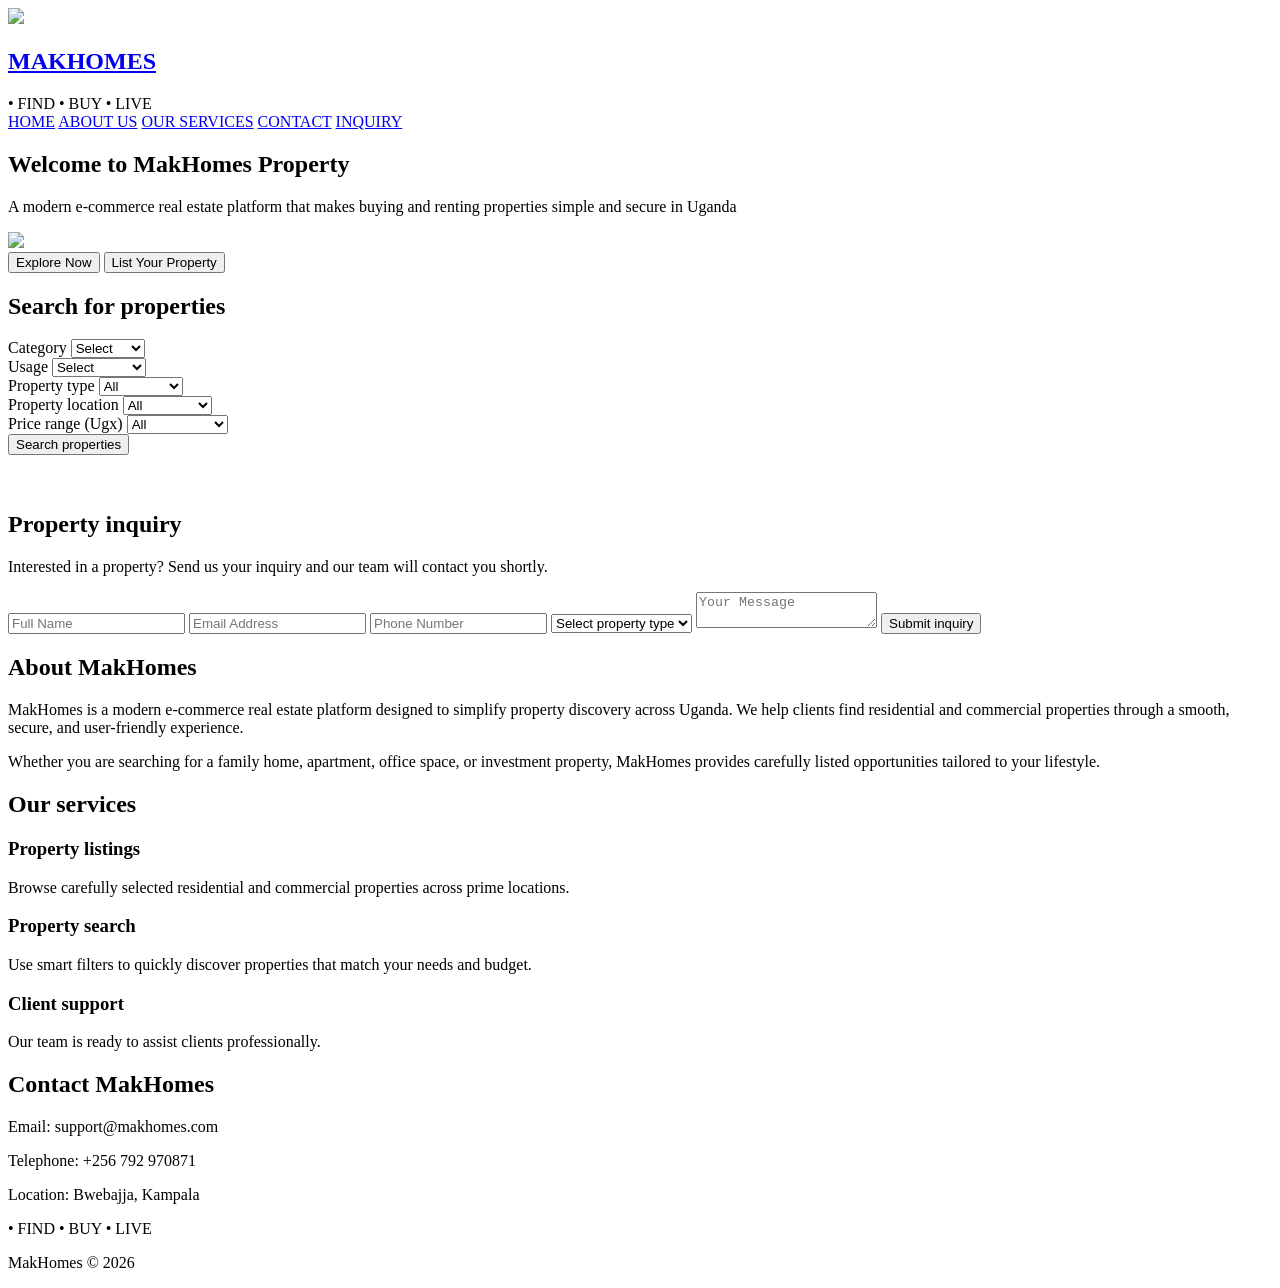
==== index.html @ b47d2c3f "index.html" ====
<!DOCTYPE html>
<html lang="en">
<head>
    <meta charset="UTF-8">
    <meta name="viewport" content="width=device-width, initial-scale=1.0">
    <title>MakHomes</title>
    <link rel="stylesheet" href="style.css">
</head>

<body>
    <!-- NAVBAR -->
        <header class="navbar">
            <div class="logo-area">
                <img src="images/file_00000000f9f071fd8408cd7e91cb1268.png">
                <div class="logo-text">
                    <h2 class="navbarh2-text">
                        <a href="index.html">MAKHOMES</a>
                    </h2>
                    <span>
                        &bull; FIND &bull; BUY &bull; LIVE
                    </span>
                </div>
            </div>
            
            <nav class="nav-menu">
                <a href="index.html">HOME</a>
                <a href="about.html">ABOUT US</a>
                <a href="services.html">OUR SERVICES</a>
                <a href="contact.html">CONTACT</a>
                <a href="inquiry.html">INQUIRY</a>
            </nav>
        </header>

    <!-- HERO -->
        <section class="hero">
            <div>
                <h1>
                    Welcome to MakHomes Property
                </h1>
                <p>
                    A modern e-commerce real estate platform that makes buying and renting properties simple and secure in Uganda
                </p>
            </div>

            <div>
                <img class="hero-image" src="images/Homepage-image.jpg">
            </div>

            <div>
                <button class="explore-button">
                    Explore Now
                </button>

                <button class="listyour-button">
                    List Your Property
                </button>
            </div>
        </section>

    <!-- PROPERTY SECTION -->
        <section class="featured">
            <h2>Search for properties</h2>
            
    <!-- SEARCH FILTERS -->
            <div class="search-box">

        <!-- CATEGORY -->
            <div class="filter">
                <label>Category</label>

                <select id="categoryFilter">
                    <option value="All">Select</option>
                    <option value="For Sale">For Sale</option>
                    <option value="For Rent">For Rent</option>
                </select>
            </div>

        <!-- USAGE -->
            <div class="filter">
                <label>Usage</label>

                <select id="usageFilter">
                    <option value="All">Select</option>
                    <option value="Residential">Residential</option>
                    <option value="Commercial">Commercial</option>
                </select>
            </div>

        <!-- TYPE -->
            <div class="filter">
                <label>Property type</label>

                <select id="typeFilter">
                    <option value="All">All</option>
                    <option value="Apartment">Apartment</option>
                    <option value="Villa">Villa</option>
                    <option value="Bungalow">Bungalow</option>
                    <option value="Office">Office</option>
                    <option value="Land">Land</option>
                    <option value="House">House</option>
                </select>
            </div>
            
        <!-- LOCATION -->
            <div class="filter">
                <label>Property location</label>

                <select id="locationFilter">
                    <option value="All">All</option>
                    <option>Bunga</option>
                    <option>Bwebajja</option>
                    <option>Akright</option>
                    <option>Kololo</option>
                    <option>Kabalagala</option>
                    <option>Kitooro</option>
                    <option>Lubowa</option>
                    <option>Kira</option>
                    <option>Mengo</option>
                </select>
            </div>

        <!-- PRICE -->
            <div class="filter">
                <label>Price range (Ugx)</label>

                <select id="priceFilter">
                    <option value="All">All</option>
                    <option value="100000000">Below 100M</option>
                    <option value="300000000">100M - 300M</option>
                    <option value="500000000">300M - 500M</option>
                    <option value="500000000">500M - 1B</option>
                    <option value="1000000000">Above 1B</option>
                </select>
            </div>

        <!-- BUTTON -->
            <button class="search-btn" onclick="filterProperties()">
                Search properties
            </button>
            </div><br><br>
        <!-- PROPERTY CARDS -->
        <div class="cards" id="propertyContainer"></div>
        </section>

    <!-- INQUIRY SECTION -->
        <section class="inquiry-section">
            <div class="inquiry-container"></div>
            <div class="inquiry-text">
                <h2>
                    Property inquiry
                </h2>
                <p>
                    Interested in a property? Send us your inquiry and our team
                    will contact you shortly.
                </p>
            </div>
        </section>

    <!-- FORM -->
        <form class="inquiry-form">
            <input type="text" placeholder="Full Name" required>
            <input type="email" placeholder="Email Address" required>
            <input type="tel" placeholder="Phone Number" required>
            <select required>
                <option>Select property type</option>
                <option>For Sale</option>
                <option>For Rent</option>
            </select>

            <textarea placeholder="Your Message"></textarea>

            <button type="submit">
                Submit inquiry
            </button>
        </form>

    <!-- ABOUT -->
        <section id="about" class="about-section">
            <div class="about-text">
                <h2>
                    About MakHomes
                </h2>
                <p>
                    MakHomes is a modern e-commerce real estate platform designed
                    to simplify property discovery across Uganda. We help clients
                    find residential and commercial properties through a smooth,
                    secure, and user-friendly experience.
                </p>
                <p>
                    Whether you are searching for a family home, apartment,
                    office space, or investment property, MakHomes provides
                    carefully listed opportunities tailored to your lifestyle.
                </p>
            </div>
        </section>


    <!-- SERVICES -->
        <section id="services" class="services-section">
            <h2>
                Our services
            </h2>

            <div class="service-cards">
                <div class="service">
                    <h3>
                        Property listings
                    </h3>
                    <p>
                        Browse carefully selected residential and commercial
                        properties across prime locations.
                    </p>
                </div>

                <div class="service">
                    <h3>
                        Property search
                    </h3>
                    <p>
                        Use smart filters to quickly discover properties that
                        match your needs and budget.
                    </p>
                </div>

                <div class="service">
                    <h3>
                        Client support
                    </h3>
                    <p>
                        Our team is ready to assist clients professionally.
                    </p>
                </div>
            </div>
        </section>

    <!-- CONTACT -->
        <section id="contact" class="contact-section">
            <h2 class="contact-text">
                Contact MakHomes
            </h2>
            <p>
                Email: support@makhomes.com
            </p>
            <p>
                Telephone: +256 792 970871
            </p>
            <p>
                Location: Bwebajja, Kampala
            </p>
        </section>        

    <!-- FOOTER -->
        <footer>
            <p>
                &bull; FIND &bull; BUY &bull; LIVE
            </p>

            <p>
                MakHomes &#169; 2026
            </p>
        </footer>

<script src="script.js"></script>

</body>
</html>
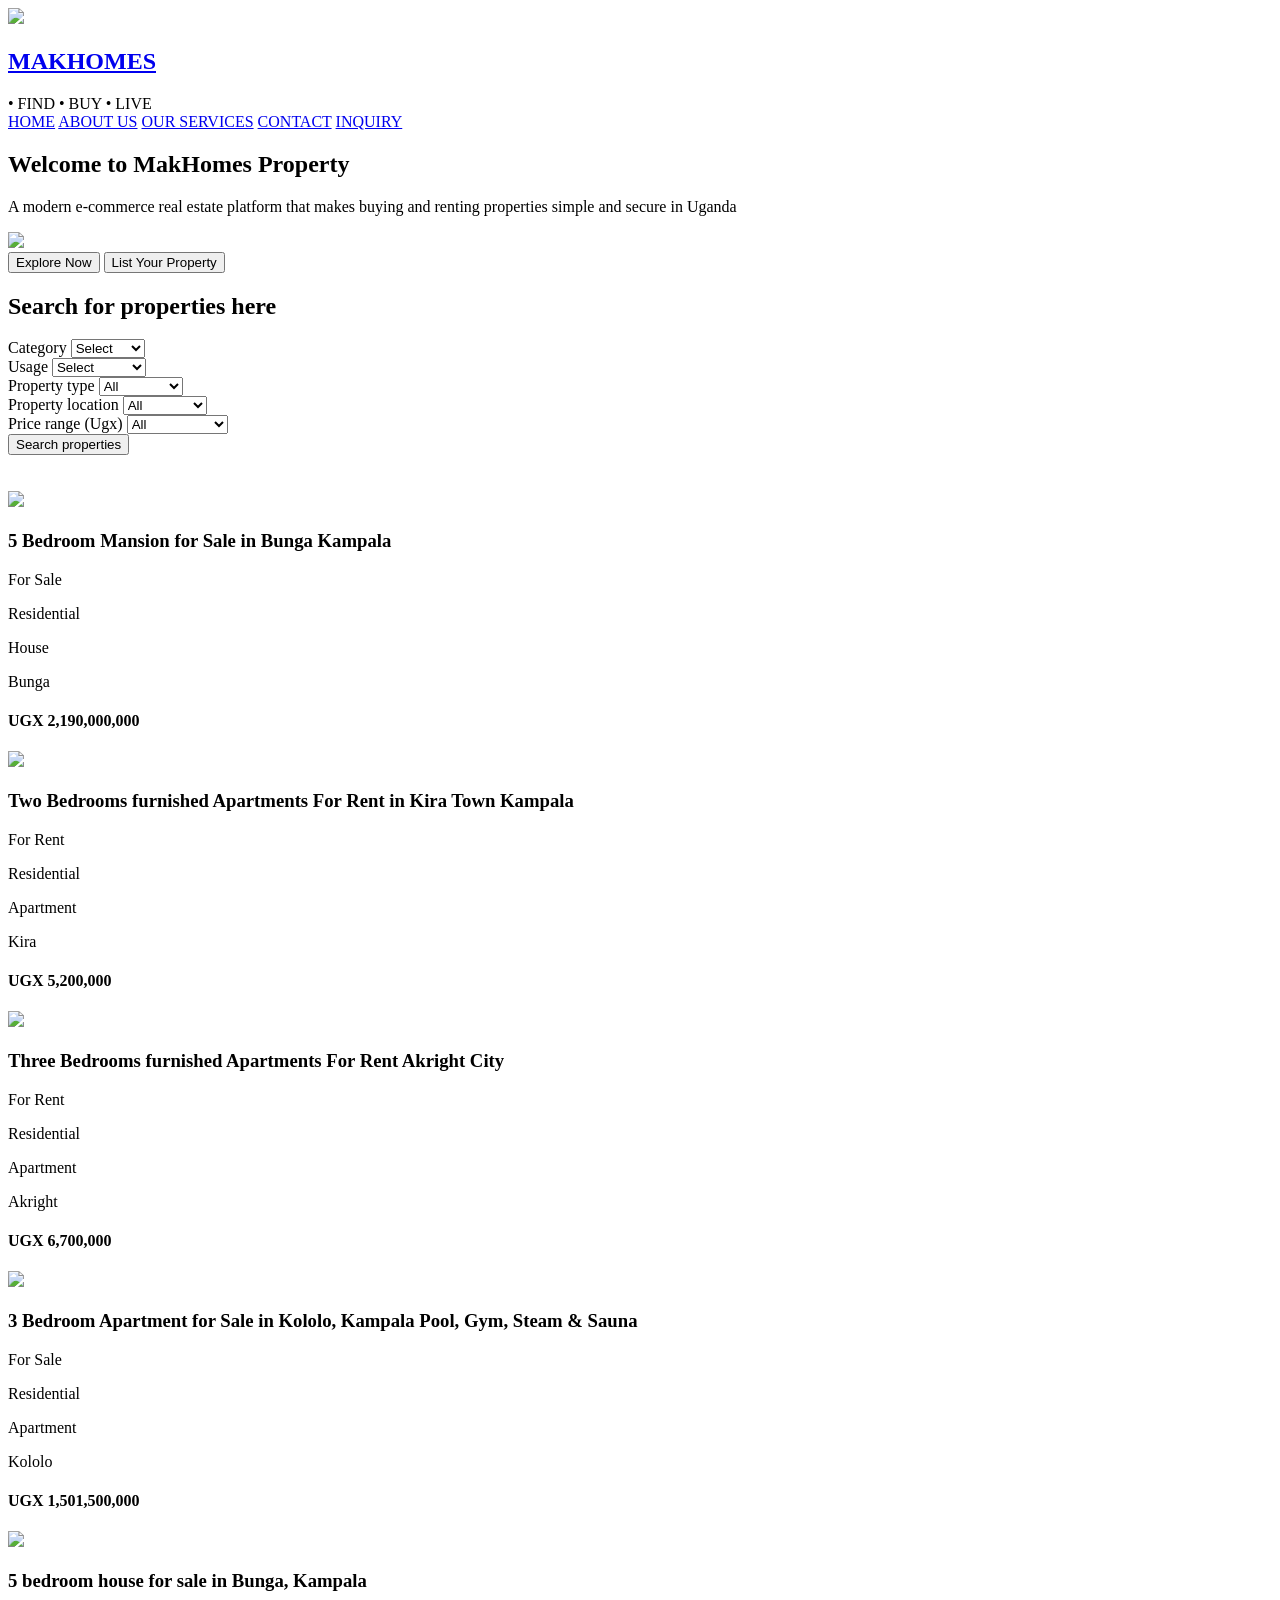
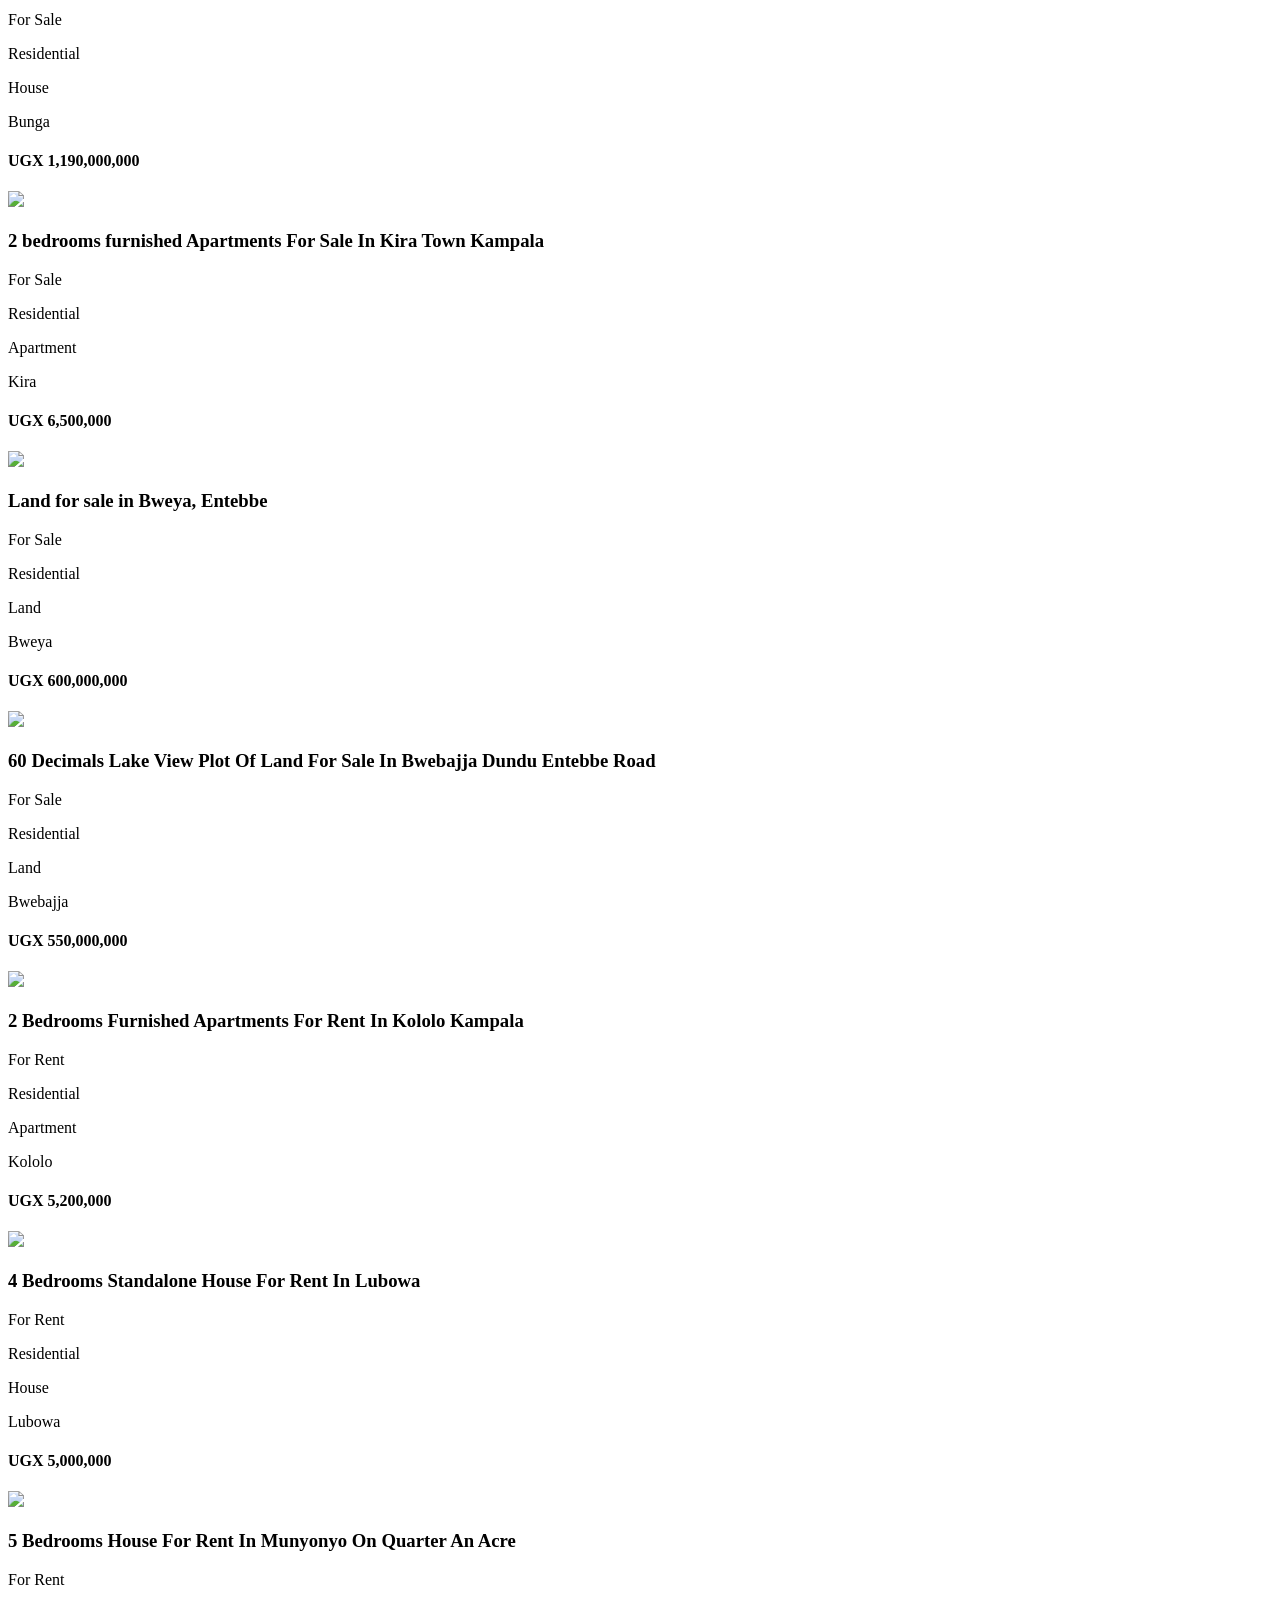
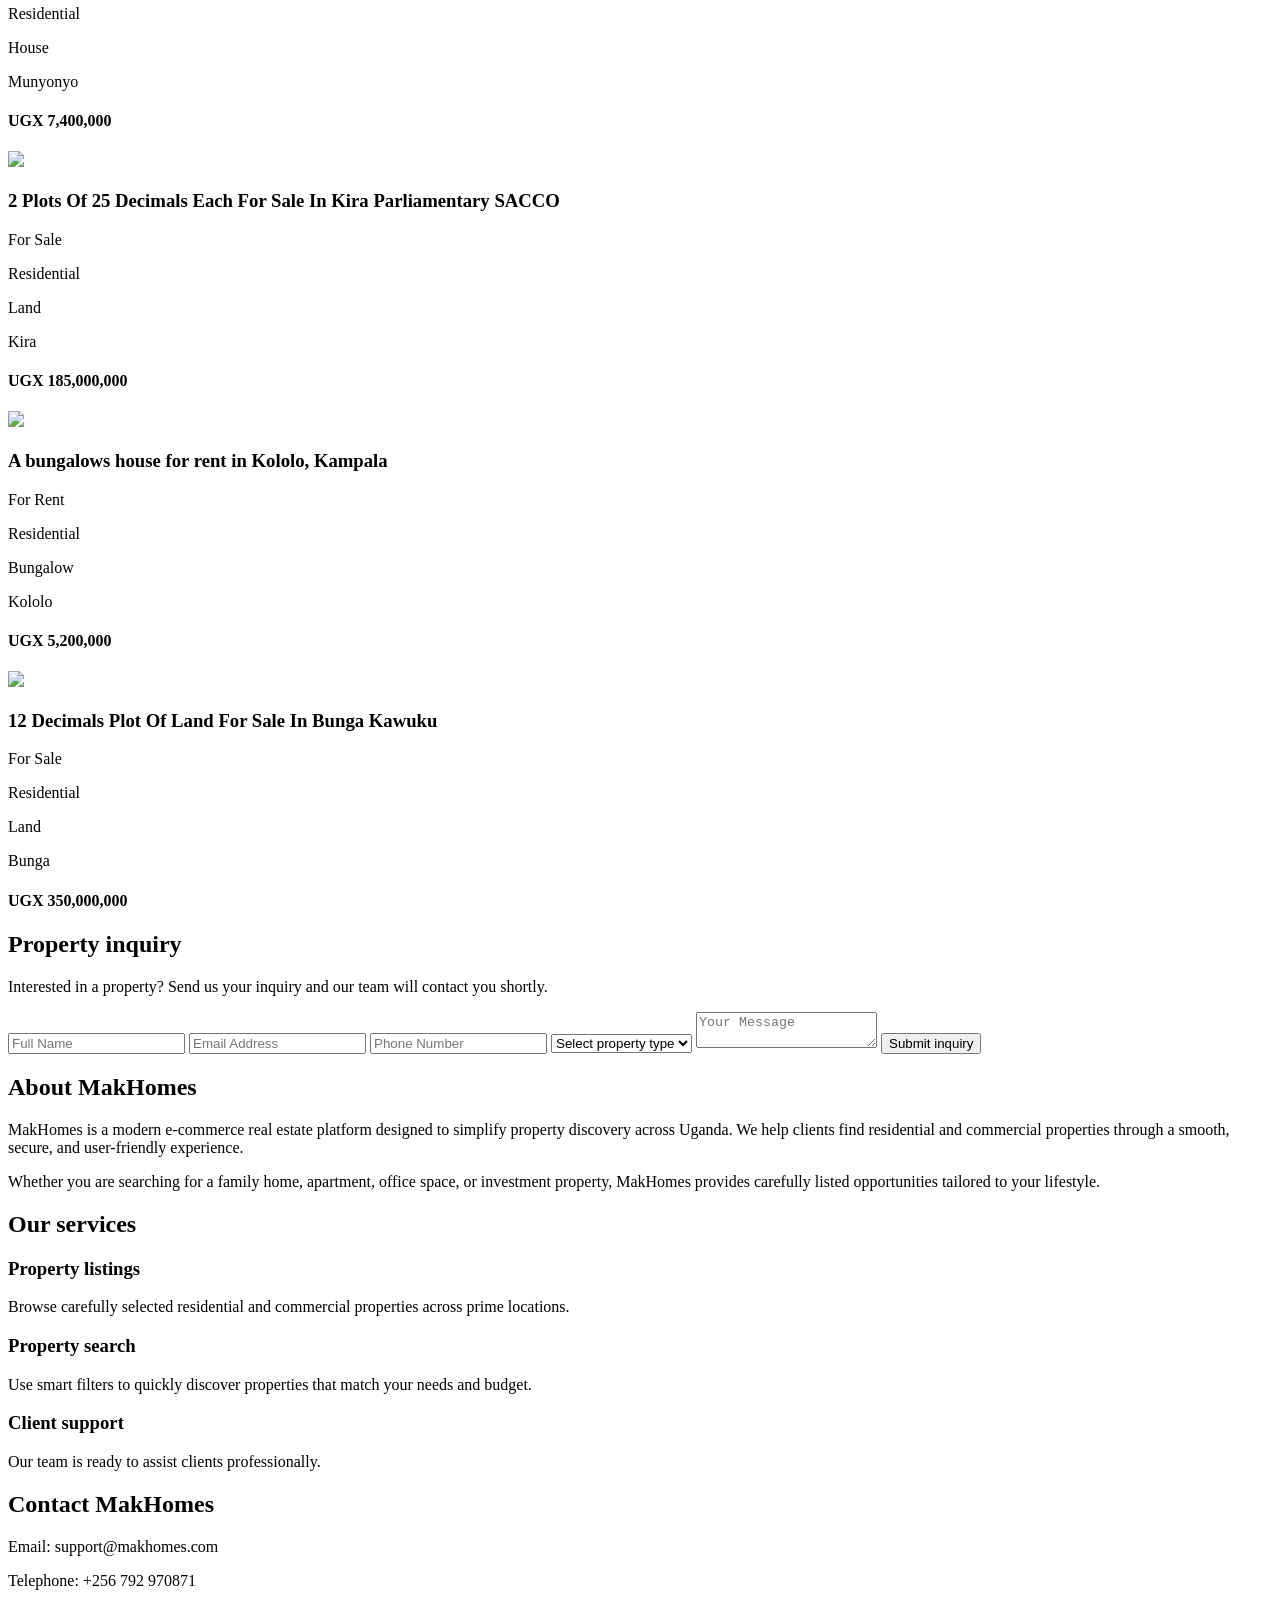
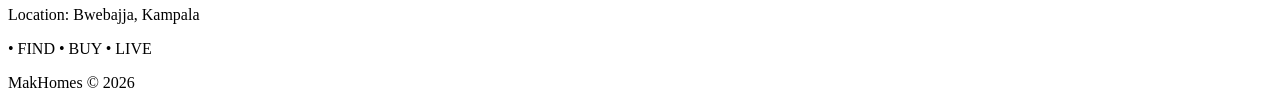
==== commit b93b9cfb: "Update index.html" ====
--- a/index.html
+++ b/index.html
@@ -59,7 +59,7 @@
 
     <!-- PROPERTY SECTION -->
         <section class="featured">
-            <h2>Search for properties</h2>
+            <h2>Search for properties here</h2>
             
     <!-- SEARCH FILTERS -->
             <div class="search-box">
@@ -111,11 +111,11 @@
                     <option>Bwebajja</option>
                     <option>Akright</option>
                     <option>Kololo</option>
-                    <option>Kabalagala</option>
-                    <option>Kitooro</option>
+                    <option>Buziga</option>
+                    <option>Bweya</option>
                     <option>Lubowa</option>
                     <option>Kira</option>
-                    <option>Mengo</option>
+                    <option>Munyonyo</option>
                 </select>
             </div>
 
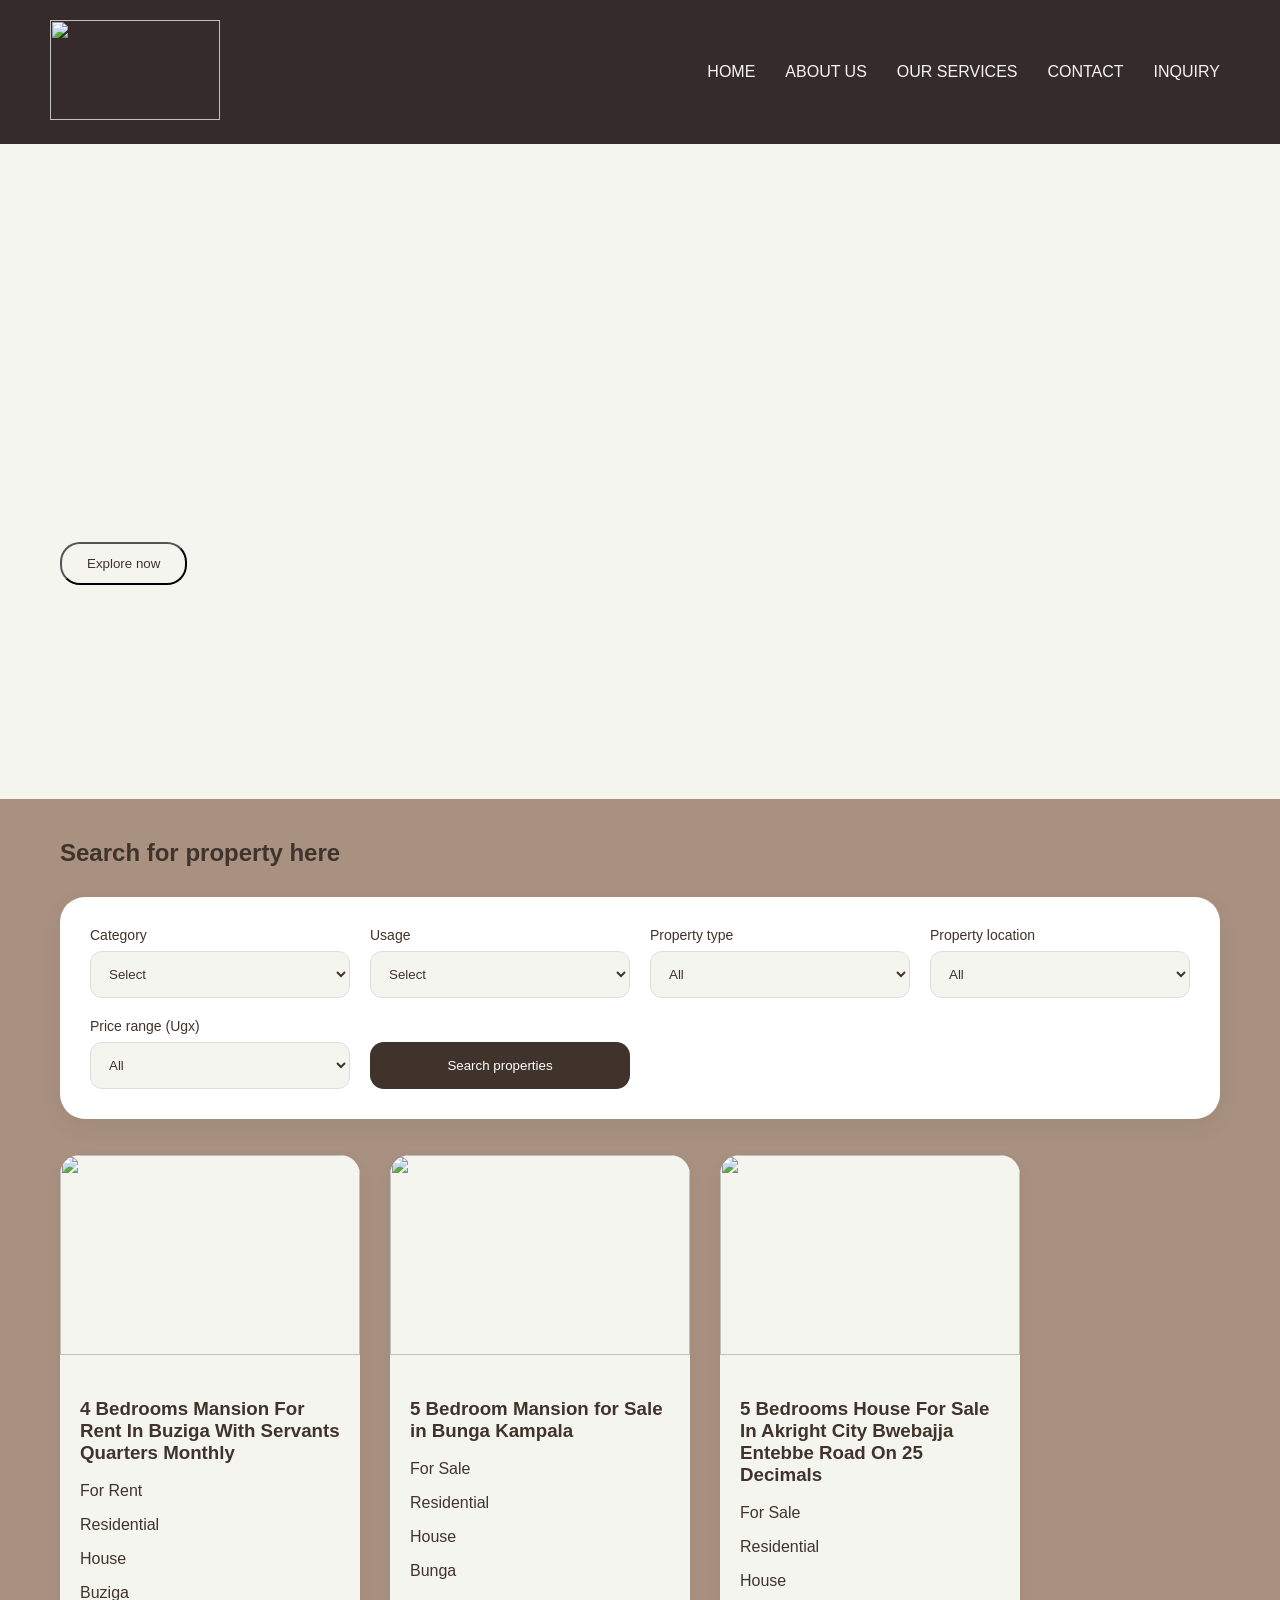
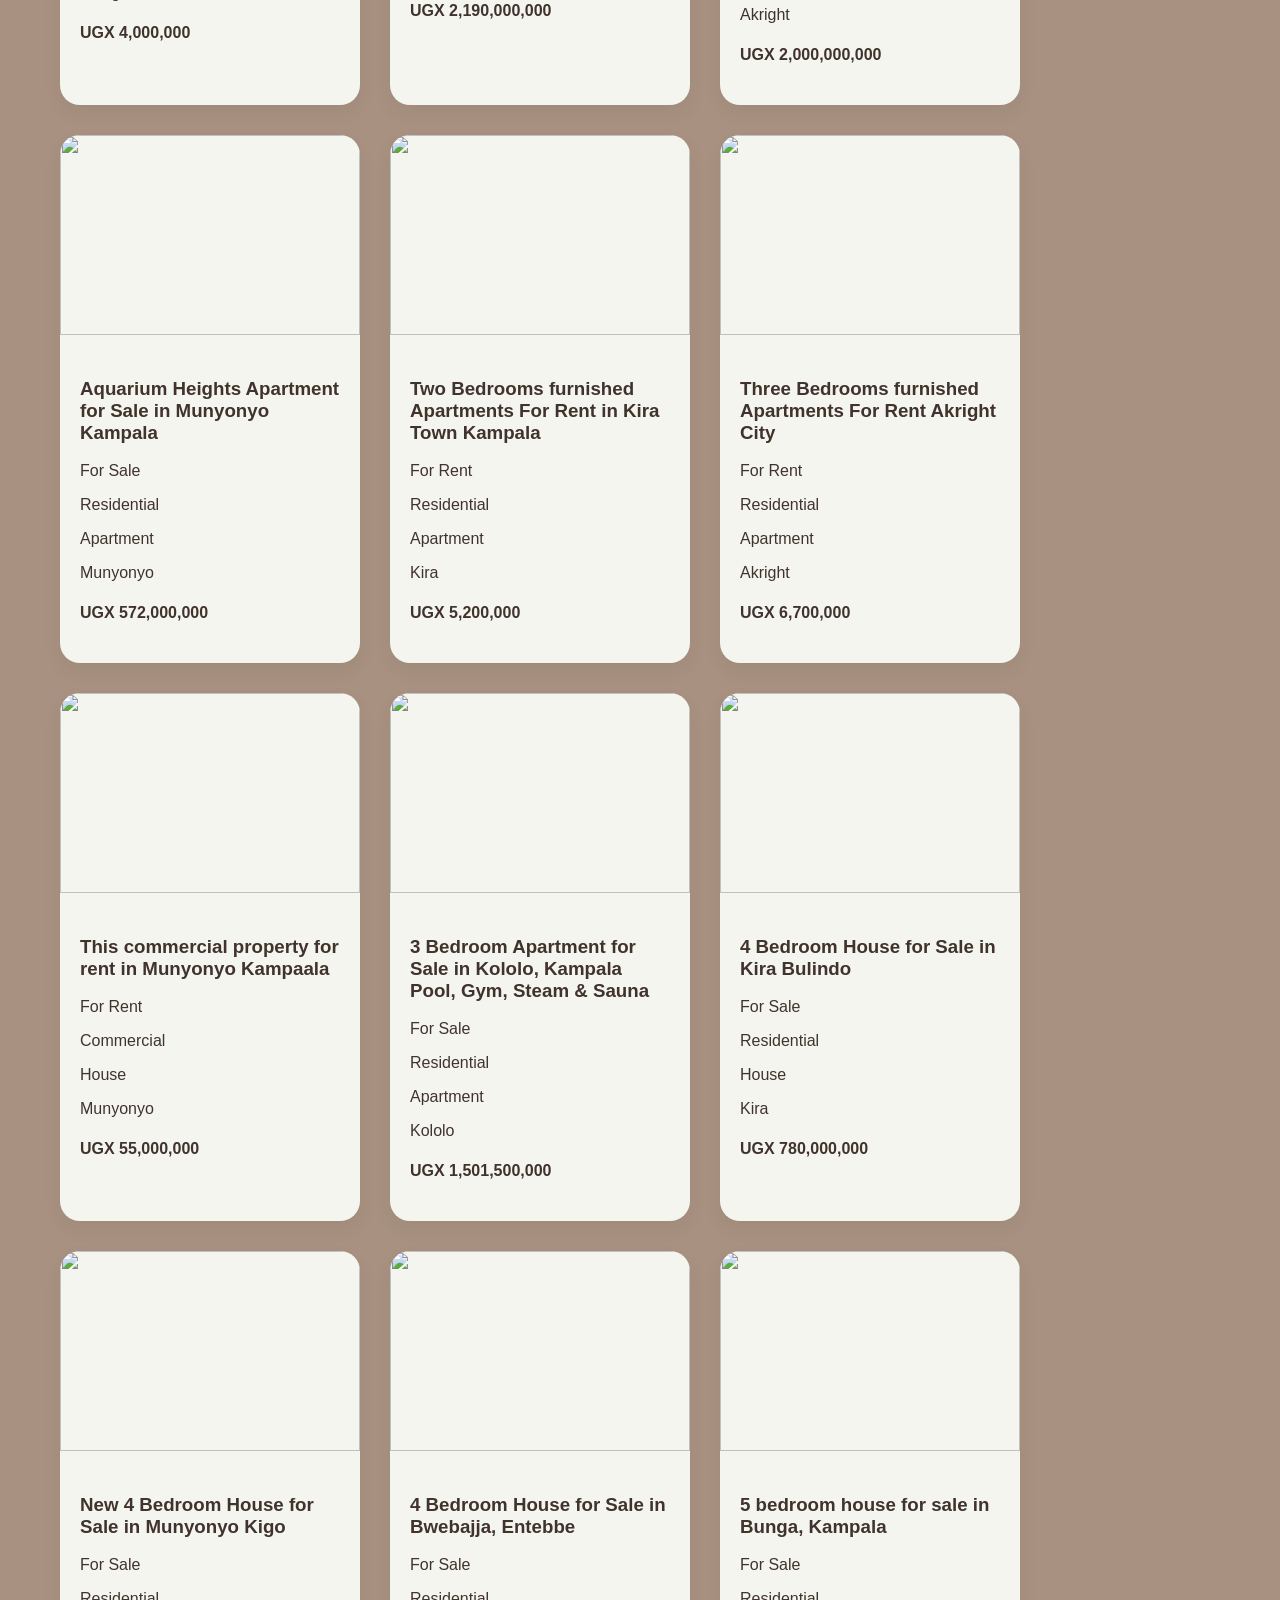
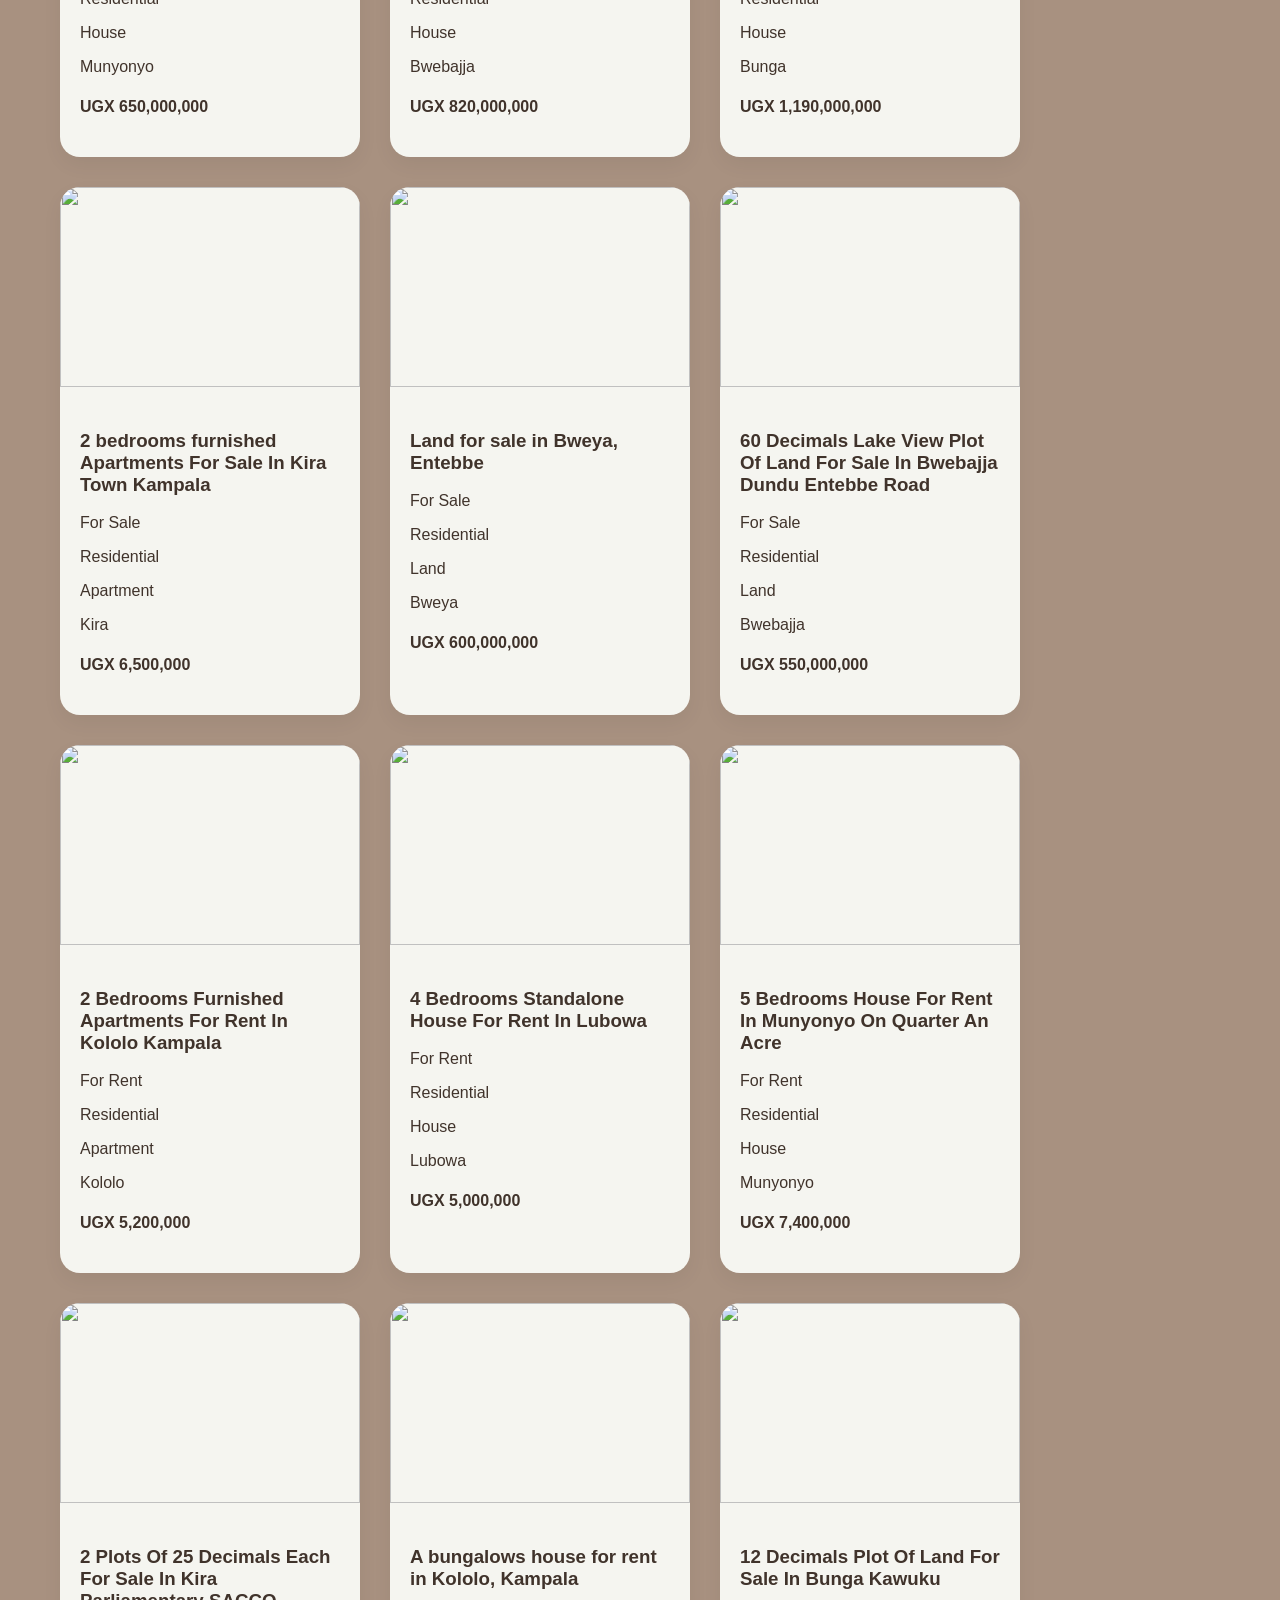
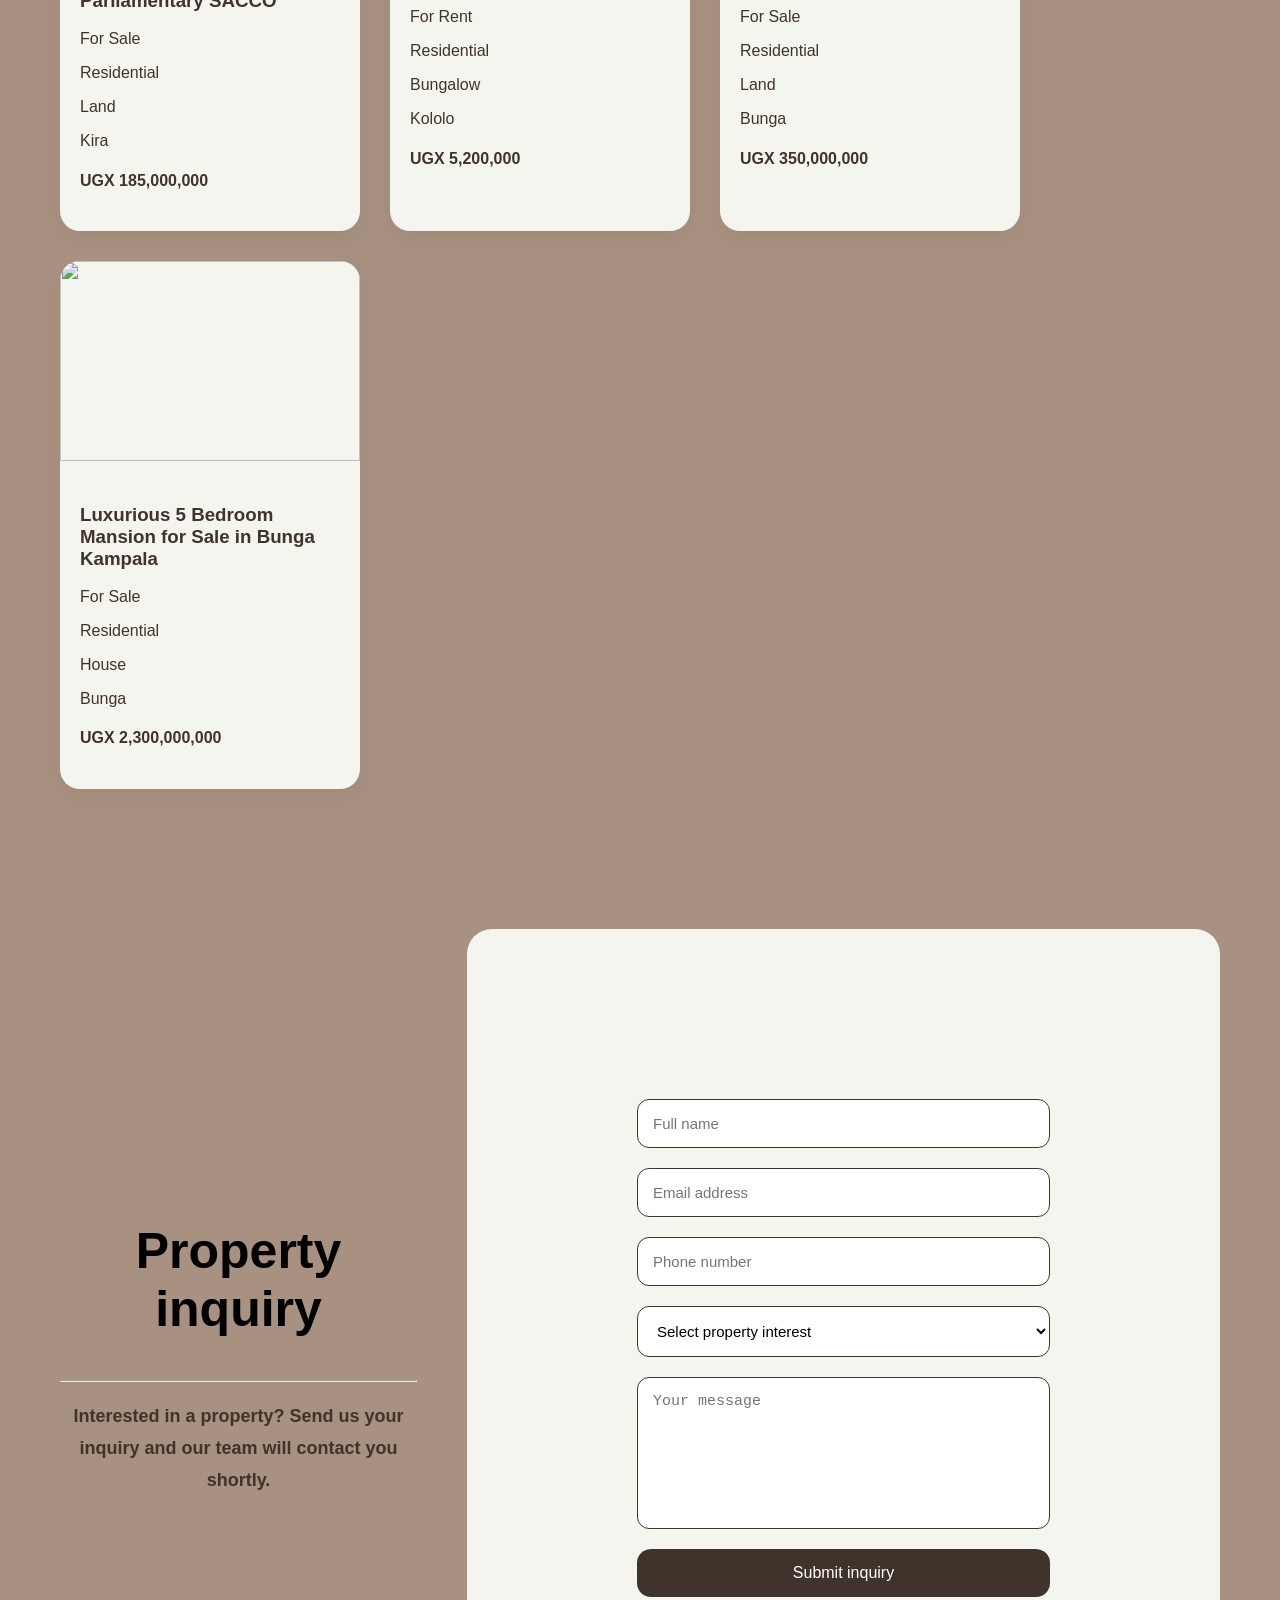
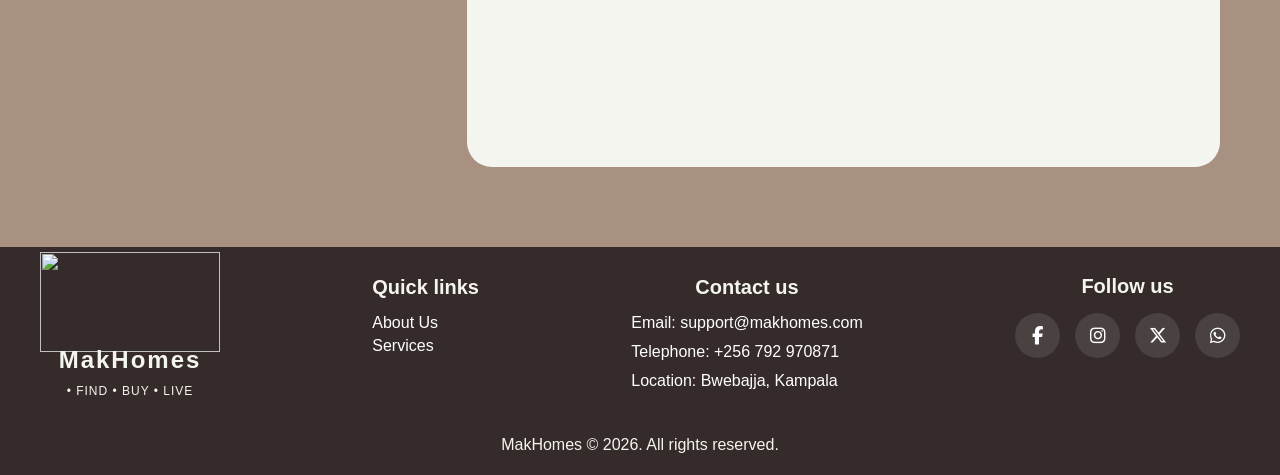
==== commit 864f96be: "Update index.html" ====
--- a/index.html
+++ b/index.html
@@ -5,21 +5,15 @@
     <meta name="viewport" content="width=device-width, initial-scale=1.0">
     <title>MakHomes</title>
     <link rel="stylesheet" href="style.css">
+    <link rel="stylesheet" href="https://cdnjs.cloudflare.com/ajax/libs/font-awesome/6.5.1/css/all.min.css">
+</head>
 </head>
 
 <body>
     <!-- NAVBAR -->
         <header class="navbar">
             <div class="logo-area">
-                <img src="images/file_00000000f9f071fd8408cd7e91cb1268.png">
-                <div class="logo-text">
-                    <h2 class="navbarh2-text">
-                        <a href="index.html">MAKHOMES</a>
-                    </h2>
-                    <span>
-                        &bull; FIND &bull; BUY &bull; LIVE
-                    </span>
-                </div>
+                <a href="index.html"><img src="images/MakHomes-logo1.png"></a>
             </div>
             
             <nav class="nav-menu">
@@ -33,33 +27,29 @@
 
     <!-- HERO -->
         <section class="hero">
-            <div>
+            <div class="hero-text">
                 <h1>
-                    Welcome to MakHomes Property
+                    Welcome to MakHomes property
                 </h1>
                 <p>
-                    A modern e-commerce real estate platform that makes buying and renting properties simple and secure in Uganda
+                    A modern e-commerce real estate platform that makes buying and renting properties simple and secure in Central, Uganda
                 </p>
+                <p>
+                    <a href="about.html">See more</a>
+                </p>
             </div>
 
             <div>
-                <img class="hero-image" src="images/Homepage-image.jpg">
-            </div>
-
-            <div>
-                <button class="explore-button">
-                    Explore Now
+                <button class="explore-button" onclick="showProperties()">
+                    Explore now
                 </button>
 
-                <button class="listyour-button">
-                    List Your Property
-                </button>
             </div>
         </section>
 
     <!-- PROPERTY SECTION -->
         <section class="featured">
-            <h2>Search for properties here</h2>
+            <h2>Search for property here</h2>
             
     <!-- SEARCH FILTERS -->
             <div class="search-box">
@@ -128,8 +118,7 @@
                     <option value="100000000">Below 100M</option>
                     <option value="300000000">100M - 300M</option>
                     <option value="500000000">300M - 500M</option>
-                    <option value="500000000">500M - 1B</option>
-                    <option value="1000000000">Above 1B</option>
+                    <option value="1000000000">Above 500M</option>
                 </select>
             </div>
 
@@ -139,128 +128,101 @@
             </button>
             </div><br><br>
         <!-- PROPERTY CARDS -->
-        <div class="cards" id="propertyContainer"></div>
+        <div class="cards hidden" id="propertyContainer"></div>
         </section>
 
     <!-- INQUIRY SECTION -->
         <section class="inquiry-section">
-            <div class="inquiry-container"></div>
-            <div class="inquiry-text">
-                <h2>
-                    Property inquiry
-                </h2>
-                <p>
-                    Interested in a property? Send us your inquiry and our team
-                    will contact you shortly.
-                </p>
-            </div>
-        </section>
-
-    <!-- FORM -->
-        <form class="inquiry-form">
-            <input type="text" placeholder="Full Name" required>
-            <input type="email" placeholder="Email Address" required>
-            <input type="tel" placeholder="Phone Number" required>
-            <select required>
-                <option>Select property type</option>
-                <option>For Sale</option>
-                <option>For Rent</option>
-            </select>
-
-            <textarea placeholder="Your Message"></textarea>
-
-            <button type="submit">
-                Submit inquiry
-            </button>
-        </form>
-
-    <!-- ABOUT -->
-        <section id="about" class="about-section">
-            <div class="about-text">
-                <h2>
-                    About MakHomes
-                </h2>
-                <p>
-                    MakHomes is a modern e-commerce real estate platform designed
-                    to simplify property discovery across Uganda. We help clients
-                    find residential and commercial properties through a smooth,
-                    secure, and user-friendly experience.
-                </p>
-                <p>
-                    Whether you are searching for a family home, apartment,
-                    office space, or investment property, MakHomes provides
-                    carefully listed opportunities tailored to your lifestyle.
-                </p>
-            </div>
-        </section>
-
-
-    <!-- SERVICES -->
-        <section id="services" class="services-section">
-            <h2>
-                Our services
-            </h2>
-
-            <div class="service-cards">
-                <div class="service">
-                    <h3>
-                        Property listings
-                    </h3>
+            <div class="inquiry-container">
+                <div class="inquiry-text">
+                    <h2>
+                        Property inquiry
+                    </h2><hr>
                     <p>
-                        Browse carefully selected residential and commercial
-                        properties across prime locations.
+                        Interested in a property? Send us your inquiry and our team will contact you shortly.
                     </p>
                 </div>
-
-                <div class="service">
-                    <h3>
-                        Property search
-                    </h3>
-                    <p>
-                        Use smart filters to quickly discover properties that
-                        match your needs and budget.
-                    </p>
-                </div>
-
-                <div class="service">
-                    <h3>
-                        Client support
-                    </h3>
-                    <p>
-                        Our team is ready to assist clients professionally.
-                    </p>
-                </div>
+            <!-- FORM -->
+                <form class="inquiry-form">
+                    <input type="text" placeholder="Full name" required>
+                    <input type="email" placeholder="Email address" required>
+                    <input type="tel" placeholder="Phone number" required>
+                    <select required>
+                        <option>Select property interest</option>
+                        <option>For sale</option>
+                        <option>For rent</option>
+                    </select>
+
+                    <textarea placeholder="Your message"></textarea>
+
+                    <button type="submit">
+                        Submit inquiry
+                    </button>
+                </form>
             </div>
         </section>
-
-    <!-- CONTACT -->
-        <section id="contact" class="contact-section">
-            <h2 class="contact-text">
-                Contact MakHomes
-            </h2>
-            <p>
-                Email: support@makhomes.com
-            </p>
-            <p>
-                Telephone: +256 792 970871
-            </p>
-            <p>
-                Location: Bwebajja, Kampala
-            </p>
-        </section>        
 
     <!-- FOOTER -->
         <footer>
-            <p>
-                &bull; FIND &bull; BUY &bull; LIVE
-            </p>
-
-            <p>
-                MakHomes &#169; 2026
-            </p>
+            <div class="footer-mak">
+                <!-- LOGO -->
+                    <div class="footer-logo">
+                        <a href="index.html"><img src="images/MakHomes-logo1.png"></a>
+                        <h2>MakHomes</h2>
+                        <p>&bull; FIND &bull; BUY &bull; LIVE</p>
+                    </div>
+
+                <!-- QUICK LINKS -->
+                    <div class="footer-links">
+                        <h3>Quick links</h3>
+                        <a href="about.html">About Us</a>
+                        <a href="services.html">Services</a>
+                    </div>
+
+
+                <!-- CONTACT -->
+                    <div class="footer-contact">
+                        <h3>Contact us</h3>
+                        <p>
+                            Email: support@makhomes.com
+                        </p>
+                        <p>
+                            Telephone: +256 792 970871
+                        </p>
+                        <p>
+                            Location: Bwebajja, Kampala
+                        </p>
+                    </div>
+
+                <!-- ICONS -->
+                    <div class="footer-social">
+                        <h3>Follow us</h3>
+                        <div class="social-icons">
+                            <a href="#">
+                                <i class="fa-brands fa-facebook-f"></i>
+                            </a>
+                            <a href="#">
+                                <i class="fa-brands fa-instagram"></i>
+                            </a>
+                            <a href="#">
+                                <i class="fa-brands fa-x-twitter"></i>
+                            </a>
+                            <a href="#">
+                                <i class="fa-brands fa-whatsapp"></i>
+                            </a>
+                        </div>
+                    </div>
+
+                <!-- COPYRIGHT -->
+                    </div class="footer-bottom">
+                        <p>
+                            MakHomes &copy; 2026. All rights reserved.
+                        </p>
+                    </div>
+            </div>
         </footer>
-
-<script src="script.js"></script>
+    
+    <script src="script.js"></script>
 
 </body>
 </html>
--- a/style.css
+++ b/style.css
@@ -0,0 +1,643 @@
+:root {
+    --cream: #F5F5F0;
+    --taupe: #A89180;
+    --charcoal: #40332B;
+    --white: white;
+    --black: black;
+}
+
+body {
+    margin: 0;
+    font-family: Arial, Helvetica, sans-serif;
+    background: var(--cream);
+    color: var(--charcoal);
+}
+
+/* NAVBAR */
+.navbar {
+    display: flex;
+    justify-content: space-between;
+    align-items: center;
+    padding: 20px 60px;
+    background: rgb(53, 43, 43);
+    position: sticky;
+    top: 0;
+    z-index: 1000;
+}
+
+.nav-menu {
+    display: flex;
+    gap: 30px;
+}
+
+.nav-menu a {
+    text-decoration: none;
+    color: var(--cream);
+    font-size: 16px;
+    position: relative;
+    transition: 0.3s;
+    cursor: pointer;
+}
+
+.logo-area {
+    display: flex;
+    align-items: center;
+    gap: 15px;
+
+}
+
+.logo-area img {
+    height: 100px;
+    cursor: pointer;
+    width: 170px;
+    margin-left: -10px;
+}
+
+.logo-text h2 {
+    margin: 0;
+    font-size: 18px;
+    letter-spacing: 2px;
+    cursor: pointer;
+    color: var(--cream);
+    margin-bottom: 20px;
+}
+
+.logo-text span {
+    font-size: 11px;
+    letter-spacing: 1px;
+    cursor: pointer;
+    color: var(--cream);
+}
+
+/* NAVBAR HOVER */
+.nav-menu a:hover {
+    color: var(--taupe);
+}
+
+/* UNDERLINE HOVER */
+.nav-menu a::after {
+    content: "";
+    width: 0%;
+    height: 1px;
+    background: var(--taupe);
+    position: absolute;
+    left: 0;
+    bottom: -5px;
+    transition: 0.3s;
+}
+
+.nav-menu a:hover::after {
+    width: 100%;
+}
+
+/* RESPONSIVE */
+@media(max-width: 900px) {
+
+    .navbar {
+        flex-direction: column;
+        gap: 20px;
+    }
+
+    .nav-menu {
+        flex-wrap: wrap;
+        justify-content: center;
+    }
+
+}
+
+/* HERO */
+.hero {
+    padding: 80px 60px;
+    background-image: url(images/Homepagehero.webp);
+    background-size: cover;
+    background-position: center;
+    background-repeat: no-repeat;
+    image-resolution: 300dpi;
+    height: 55vh;
+}
+
+.hero-text {
+    max-width: none;
+}
+
+.hero h1 {
+    font-size: 48px;
+    font-weight: 600;
+    margin-top: -60px;
+    color: var(--cream);
+    padding: 20px;
+    max-width: 700px;
+}
+
+.hero p {
+    max-width: 550px;
+    line-height: 1.3;
+    color: var(--cream);
+    font-size: 20px;
+}
+
+.hero-text p a {
+    color: var(--charcoal);
+    text-decoration: none;
+    color: var(--cream);
+    transition: 0.3s;
+    margin-top: 10px;
+}
+
+.hero-text p a:hover {
+    color: var(--taupe)
+}
+
+.explore-button {
+    margin-right: 15px;
+    padding: 12px 25px;
+    display: inline-block;
+    background-color: var(--cream);
+    color: var(--charcoal);
+    text-decoration: none;
+    border-radius: 20px;
+    cursor: pointer;
+    margin-top: 70px;
+}
+
+.listyour-button {
+    background-color: var(--charcoal);
+    padding: 12px 25px;
+    color: var(--white);
+    cursor: pointer;
+    border-radius: 20px;
+    border: 1px solid var(--charcoal);
+    margin-top: 170px;
+}
+
+.explore-button:hover {
+    background-color: transparent;
+    color: var(--white);
+    transition: 0.3s;
+}
+.listyour-button:hover {
+    background-color: var(--cream);
+    color: var(--black);
+    transition: 0.3s;
+}
+
+/* RESPONSIVE */
+@media(max-width: 900px) {
+
+    .hero {
+        flex-direction: column;
+        gap: 20px;
+    }
+
+    .hero-text h1 {
+        font-size: 40px;
+        min-width: 396px;
+    }
+}
+
+@media (max-width: 768px) {
+    .hero-text h1 {
+        font-size: 32px;
+        min-width: 300px;
+    }
+}
+
+/* SEARCH BOX */
+.search-box {
+    background: var(--white);
+    border-radius: 25px;
+    padding: 30px;
+    display: grid;
+    grid-template-columns: repeat(auto-fit, minmax(220px, 1fr));
+    gap: 20px;
+    box-shadow: 0 8px 25px rgba(0,0,0,0.06);
+}
+
+.featured {
+    background: var(--taupe);
+}
+
+.featured h2 {
+    margin-bottom: none;
+    margin-top: -20px;
+}
+
+.filter {
+    display: flex;
+    flex-direction: column;
+}
+
+.filter label {
+    margin-bottom: 8px;
+    font-size: 14px;
+    color: var(--charcoal);
+}
+
+.filter select {
+    padding: 14px;
+    border-radius: 12px;
+    border: 1px solid #ddd;
+    background: var(--cream);
+    color: var(--charcoal);
+    outline: none;
+}
+
+/* RESPONSIVE */
+@media(max-width: 900px) {
+    .search-box {
+        grid-template-columns: 1fr;
+    }
+}
+
+/* SEARCH BUTTON */
+.search-btn {
+    background: var(--charcoal);
+    color: white;
+    border: none;
+    border-radius: 14px;
+    padding: 15px;
+    cursor: pointer;
+    margin-top: 24px;
+    transition: 0.3s;
+}
+
+.search-btn:hover {
+    opacity: 0.9;
+}
+
+
+/* INQUIRY SECTION */
+.inquiry-section {
+    background: var(--taupe);
+    padding: 80px 60px;
+}
+
+.inquiry-container {
+    display: grid;
+    grid-template-columns: 1fr 1fr;
+    gap: 50px;
+    align-items: center;
+}
+
+.inquiry-text h2 {
+    font-size: 40px;
+    color: var(--black);
+    margin-bottom: none;
+    text-align: center;
+    font-weight: bold;
+    font-size: 50px;
+}
+
+.inquiry-text p {
+    line-height: 1.8;
+    color: var(--charcoal);
+    font-size: 18px;
+    font-weight: bold;
+    text-align: center;
+}
+
+/* FORM */
+.inquiry-form {
+    background: var(--cream);
+    padding: 170px;
+    border-radius: 25px;
+    display: flex;
+    flex-direction: column;
+    gap: 20px;
+}
+
+.inquiry-form input,
+.inquiry-form select,
+.inquiry-form textarea {
+    padding: 15px 200px 15px 15px;
+    border-radius: 12px;
+    border: 1px solid var(--charcoal);
+    background: var(--white);
+    outline: none;
+
+    font-size: 15px;
+}
+
+.inquiry-form textarea {
+    min-height: 120px;
+    resize: none;
+    font-size: 15px;
+}
+
+.inquiry-form button {
+    background: var(--charcoal);
+    color: white;
+    border: none;
+    font-size: 16px;
+    padding: 15px;
+    border-radius: 14px;
+    cursor: pointer;
+}
+
+/* RESPONSIVE */
+@media(max-width: 900px) {
+    .inquiry-section {
+        flex-direction: column;
+        padding: 50px 23px;
+    }
+    .inquiry-container {
+        grid-template-columns: 1fr;
+        flex-direction: column;
+    }
+
+    .inquiry-form {
+        padding: 50px 20px;
+    }
+}
+
+@media(max-width: 992px) {
+    .inquiry-form input,
+    .inquiry-form select,
+    .inquiry-form textarea {
+        padding: 15px;
+    }
+    .inquiry-form button {
+        width: 100%;
+        align-items: center;
+    }
+}
+
+/* FEATURED */
+.featured {
+    background: var(--taupe);
+    padding: 60px;
+}
+
+.featured h2 {
+    margin-bottom: 30px;
+}
+
+.cards {
+    display: flex;
+    gap: 30px;
+    flex-wrap: wrap;
+}
+
+.card {
+    background: var(--cream);
+    border-radius: 20px;
+    overflow: hidden;
+    width: 300px;
+    box-shadow: 0 8px 20px rgba(0,0,0,0.05);
+    transition: 0.3s;
+}
+
+.card:hover {
+    transform: translateY(-8px);
+}
+
+.card img {
+    width: 100%;
+    height: 200px;
+    object-fit: cover;
+}
+
+.card-info {
+    padding: 20px;
+}
+
+.card-info span {
+    font-weight: bold;
+}
+
+/* FEATURES */
+.features {
+    display: grid;
+    grid-template-columns: repeat(auto-fit, minmax(250px,1fr));
+    padding: 60px;
+    gap: 30px;
+}
+
+/* ABOUT */
+.about-section {
+    padding: 40px 30px;
+    background: var(--cream);
+}
+
+.about-text {
+    margin-top: 20px;
+    margin-bottom: 20px;
+    gap: 10px;
+    display: flex;
+    flex-direction: column;
+}
+
+.about-text h2 {
+    margin-bottom: 12px;
+    text-align: center;
+    color: var(--charcoal);
+}
+
+.about-text p {
+    color: var(--cream);
+    background: var(--charcoal);
+    letter-spacing: 1.5px;
+    padding: 30px;
+    border-radius: 20px;
+    flex: 1;
+    min-width: 250px;
+    box-shadow: 0 8px 20px rgba(0,0,0,0.05);
+}
+
+.about-signature {
+    margin-top: 40px;
+}
+
+.about-signature h3 {
+    margin-bottom: 5px;
+}
+
+.about-signature span {
+    opacity: 0.8;
+}
+
+/* RESPONSIVE */
+@media(max-width: 900px) {
+
+    .about-section {
+        padding: 108px 30px;
+    }
+
+    .about-text h2 {
+        font-size: 30px;
+        margin-top: -50px;
+    }
+}
+
+/* SERVICES */
+.services-section {
+    padding: 40px 30px;
+    background: var(--cream);
+}
+
+.services-section h1 {
+    font-size: 40px;
+    text-align: center;
+    margin-bottom: 15px;
+}
+
+.service-cards {
+    display: flex;
+    gap: 30px;
+    flex-wrap: wrap;
+    margin-top: 20px;
+    margin-bottom: 20px;
+}
+
+.service {
+    color: white;
+    background: var(--charcoal);
+    padding: 30px;
+    border-radius: 20px;
+    flex: 1;
+    min-width: 250px;
+    box-shadow: 0 8px 20px rgba(0,0,0,0.05);
+}
+
+/* CONTACT */
+.contact-section {
+    padding: 10px 15px;
+    background: var(--taupe);
+}
+
+.contact-text {
+    text-align: center;
+    font-size: 40px;
+    margin-bottom: 10px
+}
+
+.contact-section p {
+    text-align: left;
+    color: var(--black);
+}
+
+/* FOOTER */
+footer {
+    text-align: center;
+    padding: 5px 10px;
+    color: var(--cream);
+    background-color: rgb(53, 43, 43);
+}
+
+.footer-mak {
+    justify-content: space-between;
+    align-items: center;
+    padding: 10px 20px;
+    gap: 70px;
+    flex-wrap: wrap;
+    max-width: 1200px;
+    margin: auto;
+    display: flex;
+    grid-template-columns: repeat(auto-fit,minmax(220px,1fr));
+}
+
+/* LOGO */
+.footer-logo img {
+    width: 180px;
+    height: 100px;
+    margin-top: -10px;
+    margin-bottom: none;
+}
+
+.footer-logo h2 {
+    font-size: 24px;
+    letter-spacing: 2px;
+    margin-top: -10px;
+    color: var(--cream);
+}
+
+.footer-logo p {
+    font-size: 12px;
+    letter-spacing: 1px;
+    color: var(--cream);
+    margin-top: -10px;
+}
+/* LINKS */
+.footer-links h3{
+    margin-top: -30px;
+    font-size: 20px;
+    margin-bottom: none;
+}
+
+.footer-links a {
+    display: block;
+    color: white;
+    text-decoration: none;
+    margin-bottom: 10px;
+    margin-top: -5px;
+    text-align: left;
+    gap: 10px;
+}
+
+.footer-links a:hover {
+    color: var(--taupe);
+}
+
+/* CONTACT */
+.footer-contact h3 {
+    margin-top: 10px;
+    font-size: 20px;
+    margin-bottom: none;
+}
+
+.footer-contact p {
+    margin-top: -5px;
+    color: white;
+    text-align: left;
+}
+
+/* SOCIAL */
+.social-icons {
+    display: flex;
+    gap: 15px;
+    margin-top: -15px;
+    align-items: center;
+}
+
+.footer-social h3{
+    margin-top: -38px;
+    font-size: 20px;
+    margin-bottom: none;
+}
+
+/* ICONS */
+.social-icons a {
+    width: 45px;
+    height: 45px;
+    margin-top: 10px;
+    background: rgba(255,255,255,0.1);
+    border-radius: 50%;
+    display: flex;
+    justify-content: center;
+    align-items: center;
+    color: white;
+    text-decoration: none;
+    transition: 0.3s ease;
+    font-size: 18px;
+}
+
+/* HOVER EFFECT */
+.social-icons a:hover {
+    background: var(--taupe);
+    transform: translateY(-5px);
+}
+
+/* COPYRIGHT */
+.footer-bottom {
+    margin-top: 40px;
+    text-align: center;
+    border-top: 1px solid rgba(255,255,255,0.2);
+    padding-top: 20px;
+}
+/* RESPONSIVE */
+@media(max-width: 900px) {
+    .footer-mak {
+        flex-direction: flex-column;
+        gap: 40px;
+    }
+}
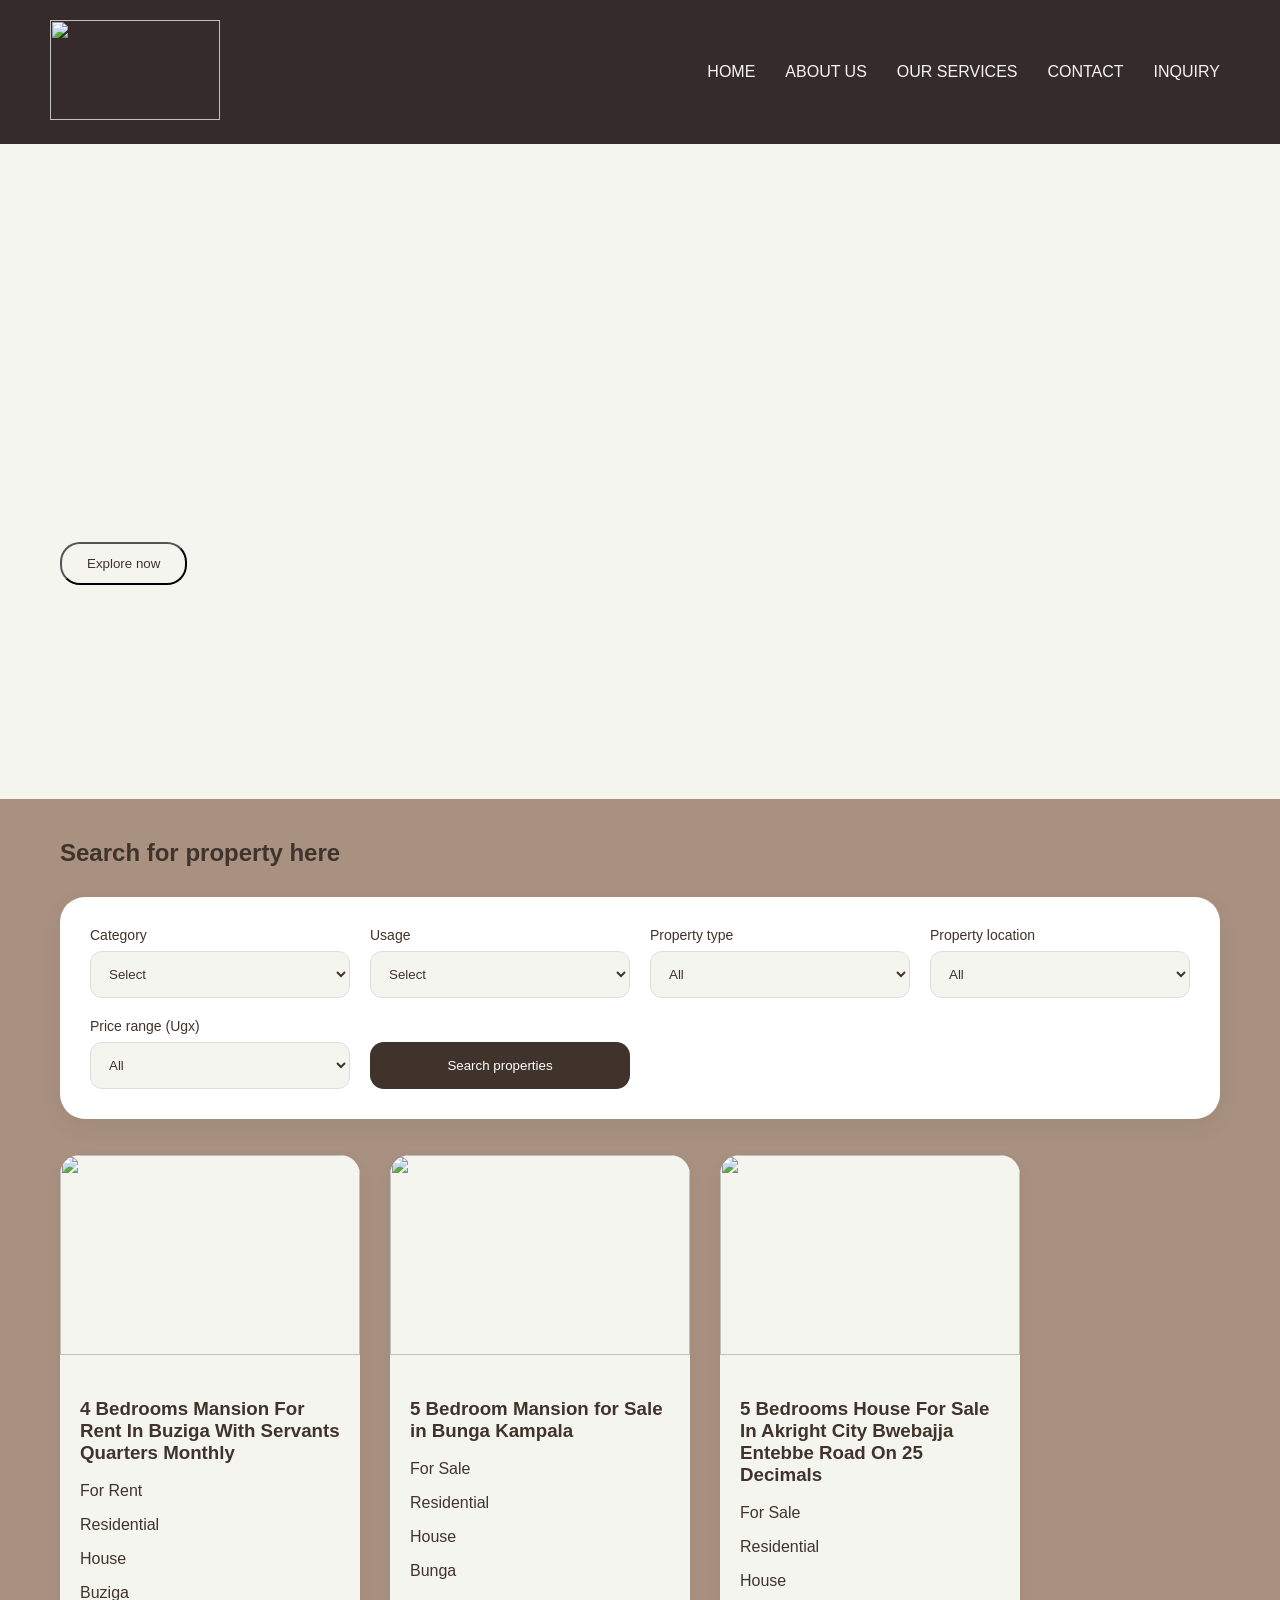
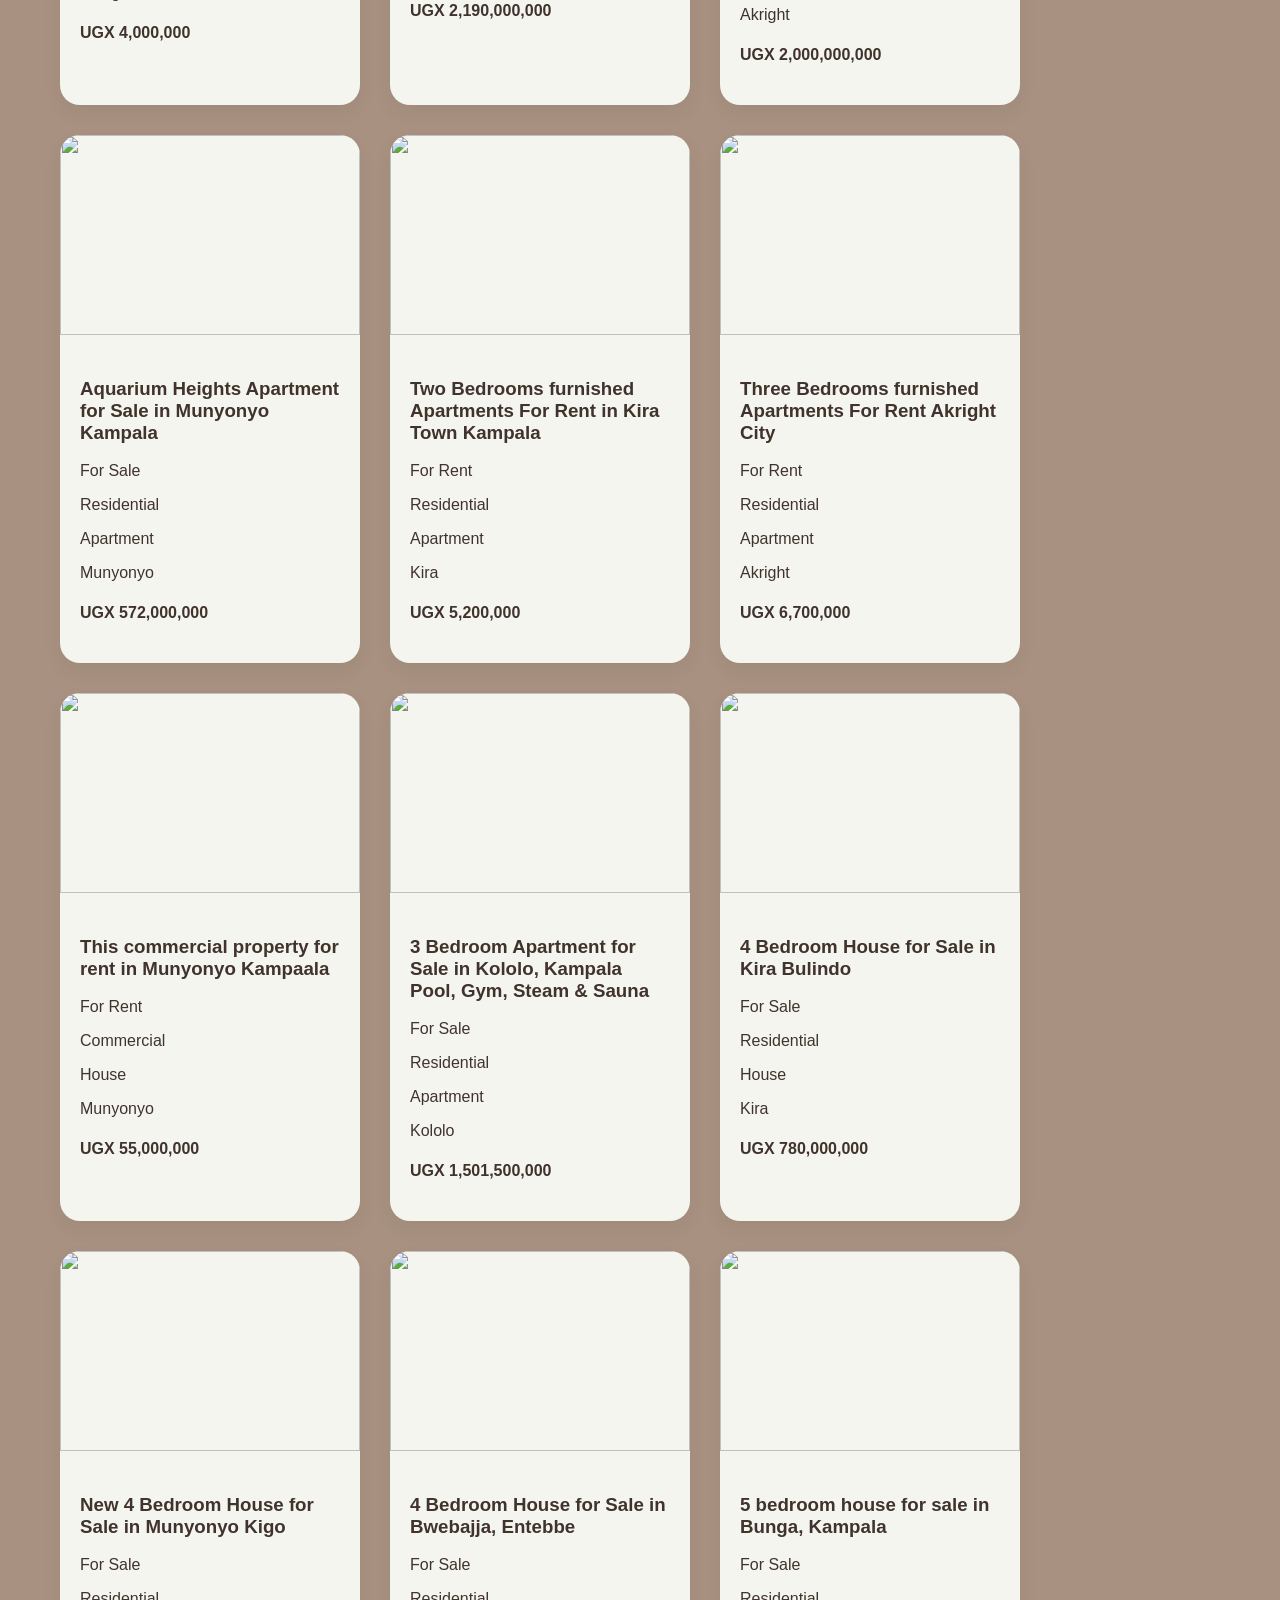
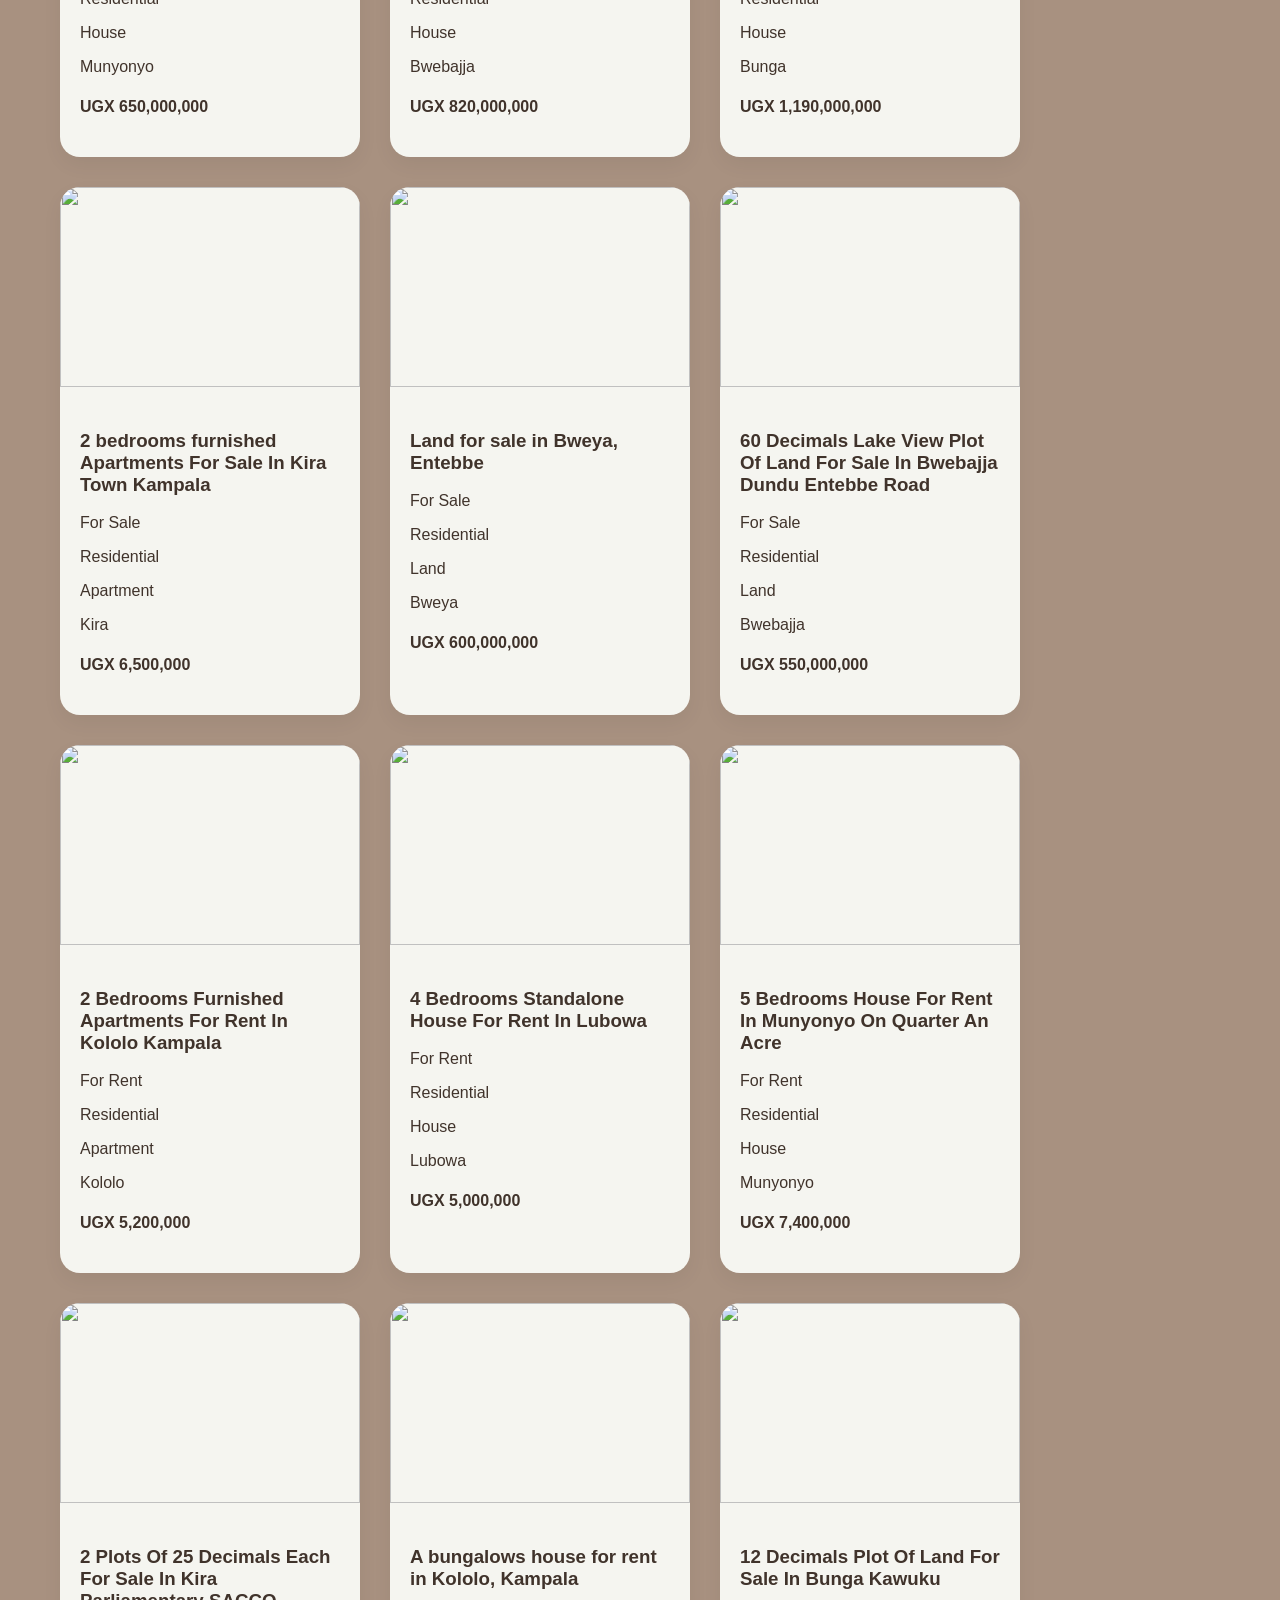
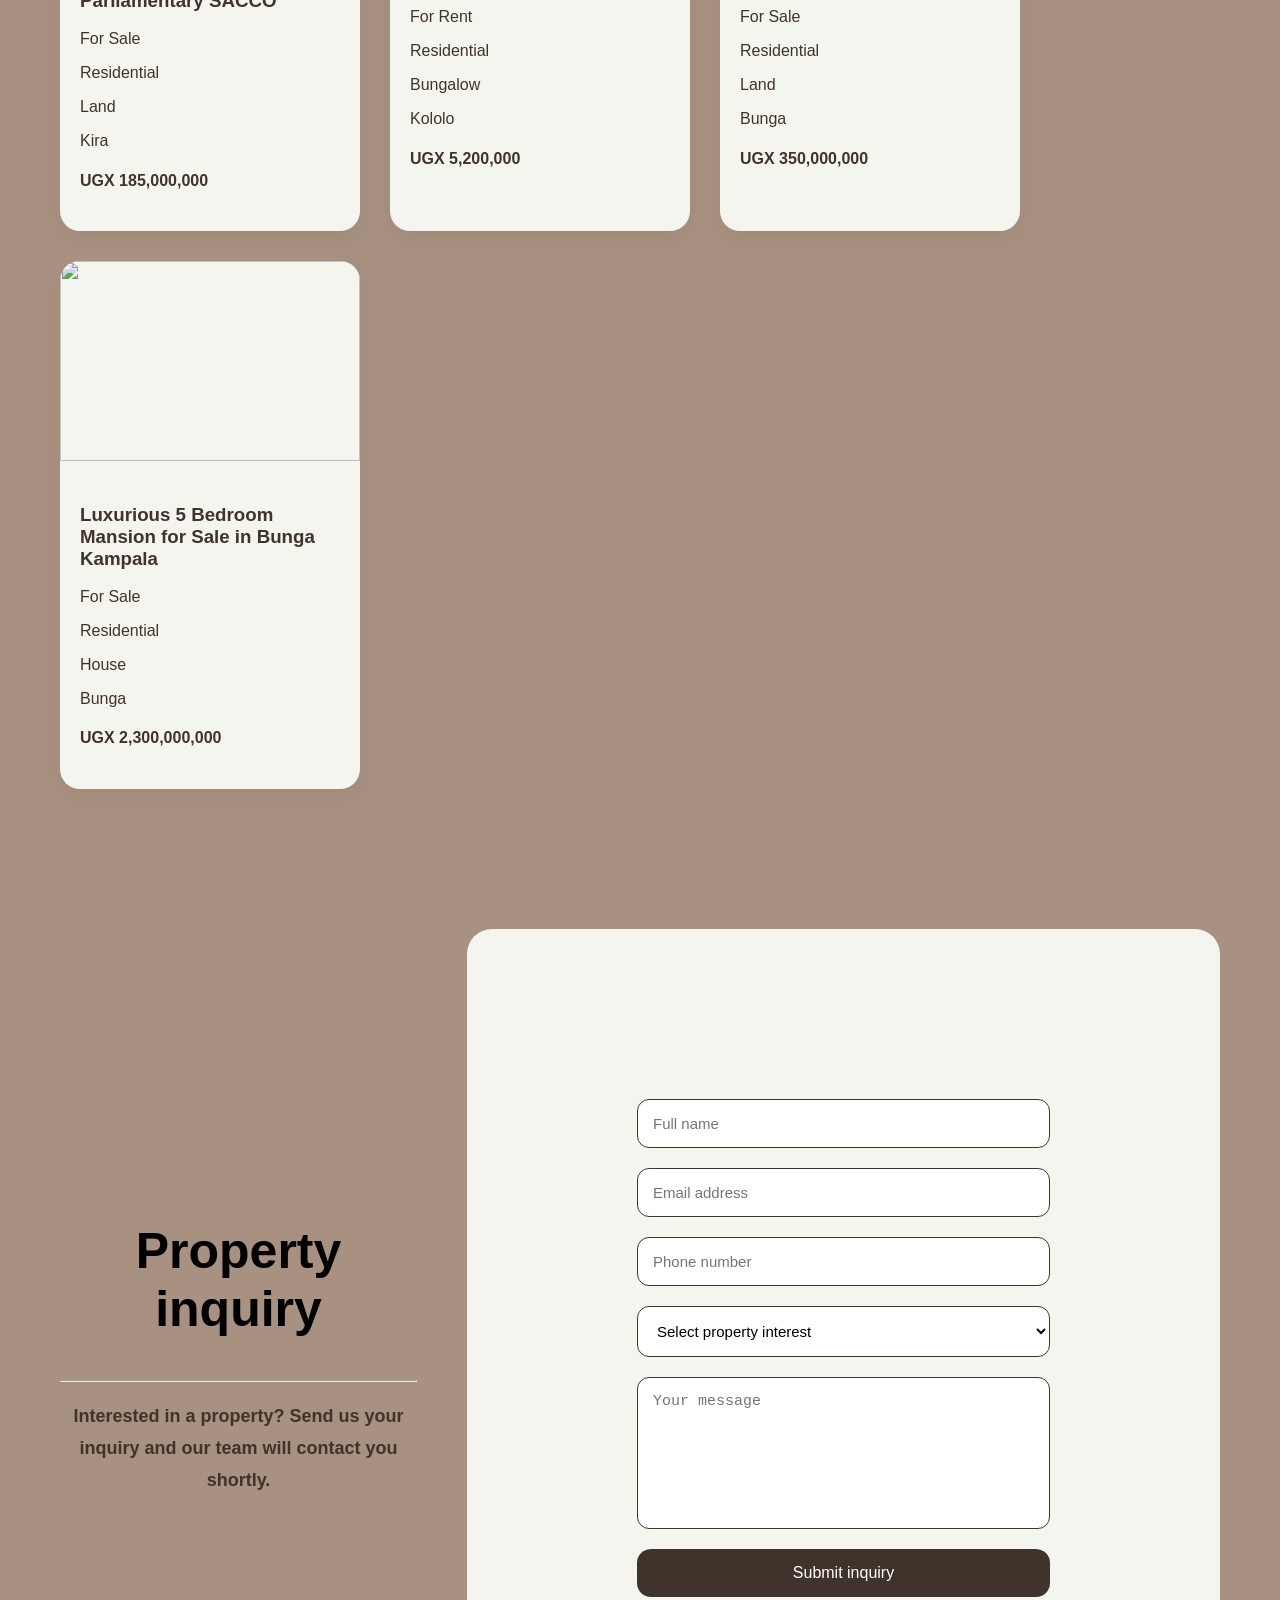
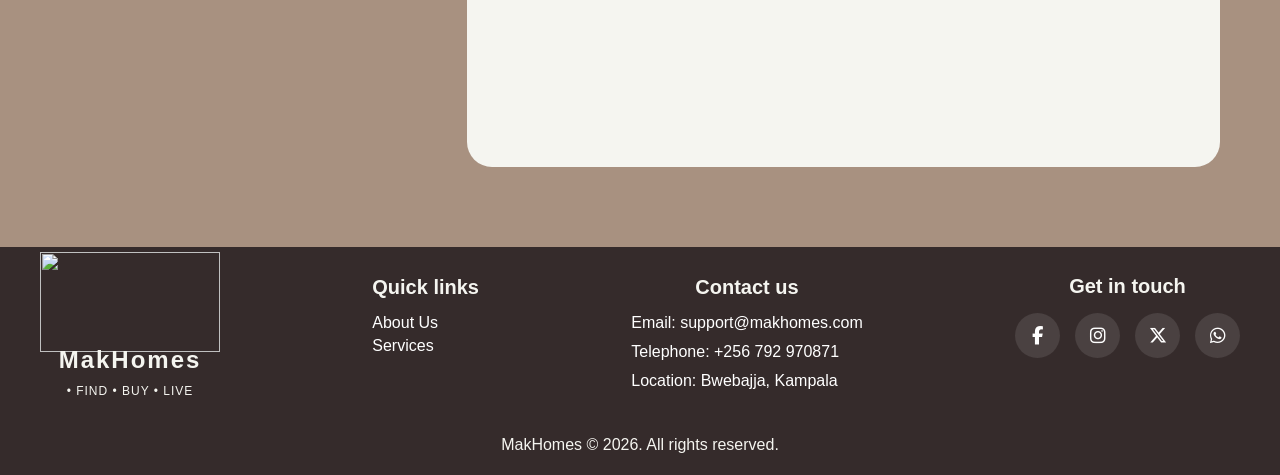
==== commit 9b11a625: "Update index.html I used this HTML file the default entry point or "front door" for a website on a w" ====
--- a/index.html
+++ b/index.html
@@ -196,7 +196,7 @@
 
                 <!-- ICONS -->
                     <div class="footer-social">
-                        <h3>Follow us</h3>
+                        <h3>Get in touch</h3>
                         <div class="social-icons">
                             <a href="#">
                                 <i class="fa-brands fa-facebook-f"></i>
